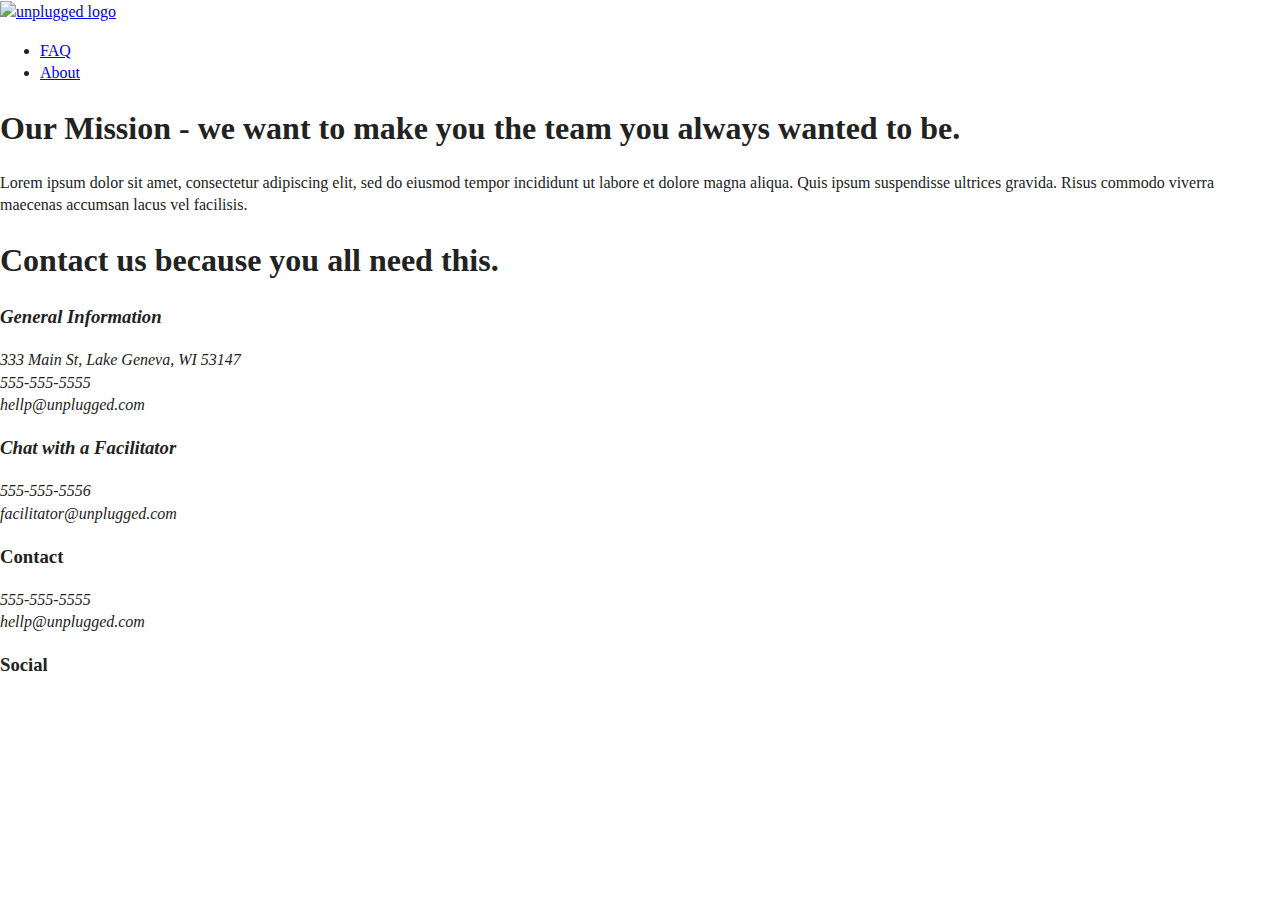
==== about/index.html @ 39612894 "about page html" ====
<!doctype html>
<html class="no-js" lang="">

<head>
  <meta charset="utf-8">
  <title>Unplugged Retreat</title>
  <meta name="description" content="">
  <meta name="viewport" content="width=device-width, initial-scale=1">

  <meta property="og:title" content="">
  <meta property="og:type" content="">
  <meta property="og:url" content="">
  <meta property="og:image" content="">

  <link rel="manifest" href="site.webmanifest">
  <link rel="apple-touch-icon" href="icon.png">
  <!-- Place favicon.ico in the root directory -->

  <link rel="stylesheet" href="../css/normalize.css">
  <link rel="stylesheet" href="../css/main.css">

  <meta name="theme-color" content="#fafafa">
</head>

<body>
  <header>
    <div class="content-wrapper">
      <a href="#"><img src="img/unpluggedlogo.png" alt="unplugged logo"></a>
      <div class="header-divider"></div>
      <nav>
        <ul>
          <li><a href="faq/index.html" target="_blank">FAQ</a></li>
          <li><a href="about/index.html" target="_blank">About</a></li>
        </ul>
      </nav>

      
    </div>
    
  </header>

  <main>
    <section class="mission">
      <div class="content-wrapper">
        <div class="mission-content">
          <h1>Our Mission - we want to make you the team you always wanted to be.</h1>
          <p>Lorem ipsum dolor sit amet, consectetur adipiscing elit, sed do eiusmod tempor incididunt ut labore et dolore magna aliqua. Quis ipsum suspendisse ultrices gravida. Risus commodo viverra maecenas accumsan lacus vel facilisis.</p>
        </div>
      </div>
    </section>
    <section class="map">
      <div class="content-wrapper">
        <figure>
          
        </figure>
      </div>
    </section>
    <section class="contact">
      <div class="content-wrapper">
        <h1>Contact us because you all need this.</h1>
        <address>
          <div>
            <h3>General Information</h3>
            <p>333 Main St, Lake Geneva, WI 53147<br>
            555-555-5555<br>
            hellp@unplugged.com</p>
          </div> 
          <div>
            <h3>Chat with a Facilitator</h3>
            <p>555-555-5556<br>
            facilitator@unplugged.com</p>
          </div>
        </address>
      </div>
    </section>
    
  </main>

  <footer>
    <div class="content-wrapper">
      <div class="footer-content">
        <div class="contact">
          <h3>Contact</h3>
          <address>
            <p>555-555-5555<br>
            hellp@unplugged.com</p>
          </address>
        </div>
        <div class="social">
          <h3>Social</h3>
          <p><a href="https://www.facebook.com/yoursite" target="_blank"></a></p>
          <p><a href="https://www.twitter.com/yoursite" target="_blank"></a></p>
          <p><a href="https://www.instagram.com/yoursite" target="_blank"></a></p>
        </div>
      </div>
    </div>
    <div class="copyright">
    </div>
  </footer>

  <!-- Add your site or application content here -->
  <script src="../js/vendor/modernizr-3.11.2.min.js"></script>
  <script src="../js/plugins.js"></script>
  <script src="../js/main.js"></script>

  <!-- Google Analytics: change UA-XXXXX-Y to be your site's ID. -->
  <script>
    window.ga = function () { ga.q.push(arguments) }; ga.q = []; ga.l = +new Date;
    ga('create', 'UA-XXXXX-Y', 'auto'); ga('set', 'anonymizeIp', true); ga('set', 'transport', 'beacon'); ga('send', 'pageview')
  </script>
  <script src="https://www.google-analytics.com/analytics.js" async></script>
</body>

</html>
---- css/main.css ----
/*! HTML5 Boilerplate v8.0.0 | MIT License | https://html5boilerplate.com/ */

/* main.css 2.1.0 | MIT License | https://github.com/h5bp/main.css#readme */
/*
 * What follows is the result of much research on cross-browser styling.
 * Credit left inline and big thanks to Nicolas Gallagher, Jonathan Neal,
 * Kroc Camen, and the H5BP dev community and team.
 */

/* ==========================================================================
   Base styles: opinionated defaults
   ========================================================================== */

html {
  color: #222;
  font-size: 1em;
  line-height: 1.4;
}

/*
 * Remove text-shadow in selection highlight:
 * https://twitter.com/miketaylr/status/12228805301
 *
 * Vendor-prefixed and regular ::selection selectors cannot be combined:
 * https://stackoverflow.com/a/16982510/7133471
 *
 * Customize the background color to match your design.
 */

::-moz-selection {
  background: #b3d4fc;
  text-shadow: none;
}

::selection {
  background: #b3d4fc;
  text-shadow: none;
}

/*
 * A better looking default horizontal rule
 */

hr {
  display: block;
  height: 1px;
  border: 0;
  border-top: 1px solid #ccc;
  margin: 1em 0;
  padding: 0;
}

/*
 * Remove the gap between audio, canvas, iframes,
 * images, videos and the bottom of their containers:
 * https://github.com/h5bp/html5-boilerplate/issues/440
 */

audio,
canvas,
iframe,
img,
svg,
video {
  vertical-align: middle;
}

/*
 * Remove default fieldset styles.
 */

fieldset {
  border: 0;
  margin: 0;
  padding: 0;
}

/*
 * Allow only vertical resizing of textareas.
 */

textarea {
  resize: vertical;
}

/* ==========================================================================
   Author's custom styles
   ========================================================================== */

/* ==========================================================================
   Helper classes
   ========================================================================== */

/*
 * Hide visually and from screen readers
 */

.hidden,
[hidden] {
  display: none !important;
}

/*
 * Hide only visually, but have it available for screen readers:
 * https://snook.ca/archives/html_and_css/hiding-content-for-accessibility
 *
 * 1. For long content, line feeds are not interpreted as spaces and small width
 *    causes content to wrap 1 word per line:
 *    https://medium.com/@jessebeach/beware-smushed-off-screen-accessible-text-5952a4c2cbfe
 */

.sr-only {
  border: 0;
  clip: rect(0, 0, 0, 0);
  height: 1px;
  margin: -1px;
  overflow: hidden;
  padding: 0;
  position: absolute;
  white-space: nowrap;
  width: 1px;
  /* 1 */
}

/*
 * Extends the .sr-only class to allow the element
 * to be focusable when navigated to via the keyboard:
 * https://www.drupal.org/node/897638
 */

.sr-only.focusable:active,
.sr-only.focusable:focus {
  clip: auto;
  height: auto;
  margin: 0;
  overflow: visible;
  position: static;
  white-space: inherit;
  width: auto;
}

/*
 * Hide visually and from screen readers, but maintain layout
 */

.invisible {
  visibility: hidden;
}

/*
 * Clearfix: contain floats
 *
 * For modern browsers
 * 1. The space content is one way to avoid an Opera bug when the
 *    `contenteditable` attribute is included anywhere else in the document.
 *    Otherwise it causes space to appear at the top and bottom of elements
 *    that receive the `clearfix` class.
 * 2. The use of `table` rather than `block` is only necessary if using
 *    `:before` to contain the top-margins of child elements.
 */

.clearfix::before,
.clearfix::after {
  content: " ";
  display: table;
}

.clearfix::after {
  clear: both;
}

/* ==========================================================================
   EXAMPLE Media Queries for Responsive Design.
   These examples override the primary ('mobile first') styles.
   Modify as content requires.
   ========================================================================== */

@media only screen and (min-width: 35em) {
  /* Style adjustments for viewports that meet the condition */
}

@media print,
  (-webkit-min-device-pixel-ratio: 1.25),
  (min-resolution: 1.25dppx),
  (min-resolution: 120dpi) {
  /* Style adjustments for high resolution devices */
}

/* ==========================================================================
   Print styles.
   Inlined to avoid the additional HTTP request:
   https://www.phpied.com/delay-loading-your-print-css/
   ========================================================================== */

@media print {
  *,
  *::before,
  *::after {
    background: #fff !important;
    color: #000 !important;
    /* Black prints faster */
    box-shadow: none !important;
    text-shadow: none !important;
  }

  a,
  a:visited {
    text-decoration: underline;
  }

  a[href]::after {
    content: " (" attr(href) ")";
  }

  abbr[title]::after {
    content: " (" attr(title) ")";
  }

  /*
   * Don't show links that are fragment identifiers,
   * or use the `javascript:` pseudo protocol
   */
  a[href^="#"]::after,
  a[href^="javascript:"]::after {
    content: "";
  }

  pre {
    white-space: pre-wrap !important;
  }

  pre,
  blockquote {
    border: 1px solid #999;
    page-break-inside: avoid;
  }

  /*
   * Printing Tables:
   * https://web.archive.org/web/20180815150934/http://css-discuss.incutio.com/wiki/Printing_Tables
   */
  thead {
    display: table-header-group;
  }

  tr,
  img {
    page-break-inside: avoid;
  }

  p,
  h2,
  h3 {
    orphans: 3;
    widows: 3;
  }

  h2,
  h3 {
    page-break-after: avoid;
  }
}
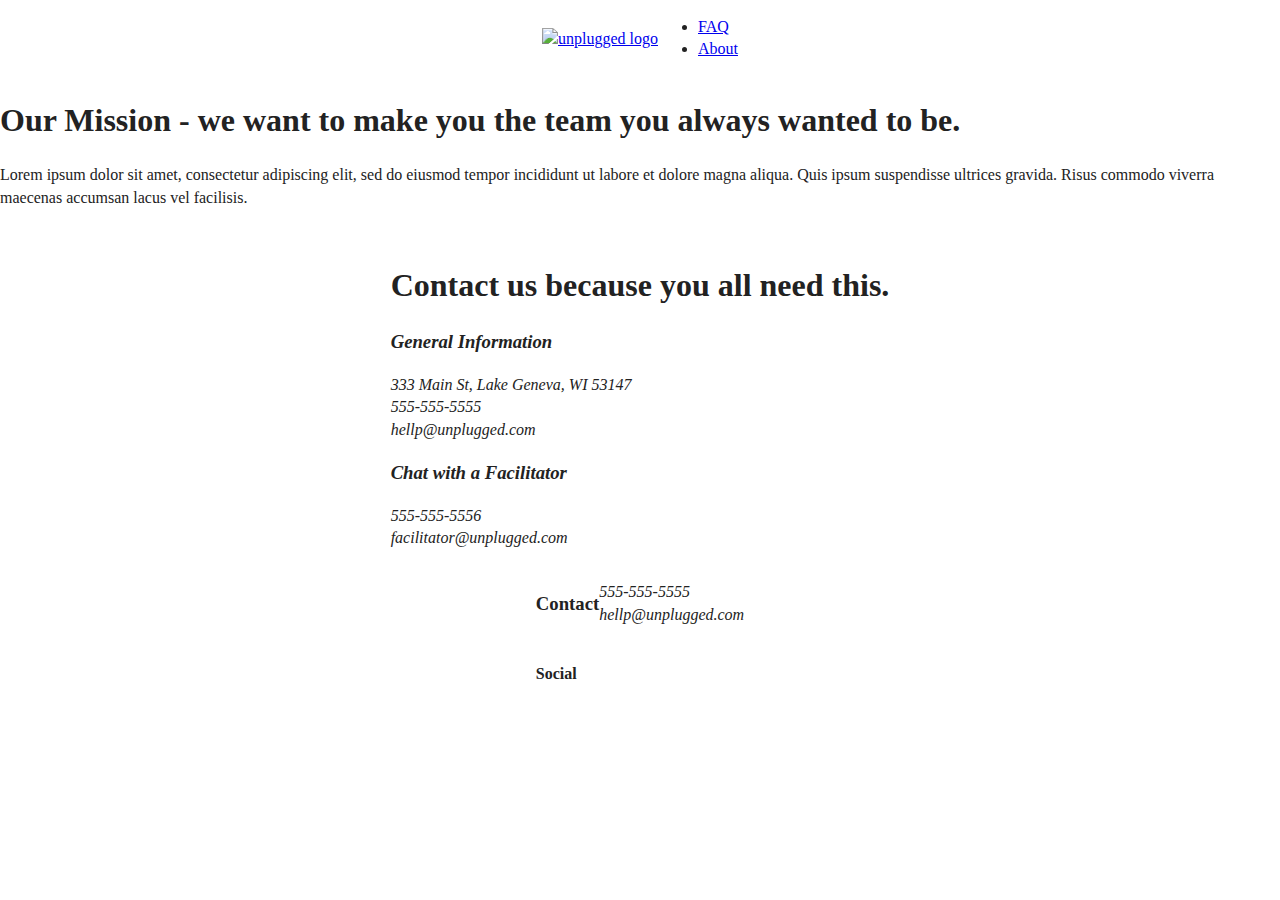
==== commit 7664f8d3: "added css flexbox styles" ====
--- a/about/index.html
+++ b/about/index.html
@@ -87,10 +87,12 @@
           </address>
         </div>
         <div class="social">
-          <h3>Social</h3>
-          <p><a href="https://www.facebook.com/yoursite" target="_blank"></a></p>
-          <p><a href="https://www.twitter.com/yoursite" target="_blank"></a></p>
-          <p><a href="https://www.instagram.com/yoursite" target="_blank"></a></p>
+          <h4>Social</h4>
+          <div class="social-icons">
+              <p><a href="https://www.facebook.com/yoursite" target="_blank"></a></p>
+              <p><a href="https://www.twitter.com/yoursite" target="_blank"></a></p>
+              <p><a href="https://www.instagram.com/yoursite" target="_blank"></a></p>
+            </div>
         </div>
       </div>
     </div>
--- a/css/main.css
+++ b/css/main.css
@@ -86,6 +86,112 @@
 /* ==========================================================================
    Author's custom styles
    ========================================================================== */
+
+header, footer {
+  display: flex;
+  justify-content: center;
+  align-items: center;
+  flex-flow: row wrap;
+}
+
+header .content-wrapper {
+  display: flex;
+  justify-content: center;
+  align-items: center;
+  flex-flow: row wrap;
+}
+
+header .nav {
+  display: flex;
+  justify-content: space-around;
+  align-items: center;
+}
+
+header .nav ul {
+  display: flex;
+  justify-content: space-around;
+  align-items: center;
+}
+
+footer .social-icons {
+  display: flex;
+  justify-content: space-around;
+  align-items: center;
+}
+
+footer .social-icons p {
+  display: flex;
+  justify-content: center;
+  align-items: center;
+} 
+
+
+/* --------------- Mobile styles - Homepage --------------- */
+
+.hero-area {
+  display: flex;
+  justify-content: center;
+  align-items: center;
+}
+
+aside {
+  display: flex;
+  justify-content: center;
+  align-items: center;
+  flex-flow: row wrap;
+}
+
+.features {
+  display: flex;
+  justify-content: center;
+  align-items:  center;
+  flex-flow: row wrap;
+}
+
+.features .features-items {
+  display: flex;
+  justify-content: center;
+  align-items: center;
+  flex-flow: row wrap;
+}
+
+.reviews {
+  display: flex;
+  justify-content: center;
+  align-items: center;
+  flex-flow: row wrap;
+}
+
+/* --------------- Mobile styles - About page --------------- */
+
+
+.mission {
+  display: flex;
+  justify-content: center;
+  align-items: center;
+}
+
+.contact {
+  display: flex;
+  justify-content: center;
+  align-items: center;
+}
+
+/* --------------- Mobile styles - FAQ page --------------- */
+.faq {
+  display: flex;
+  justify-content: center;
+  align-items: center;
+}
+
+.faq .content-wrapper {
+  display: flex;
+  justify-content: center;
+  align-items: center;
+  flex-flow: row wrap;
+}
+
+
 
 /* ==========================================================================
    Helper classes
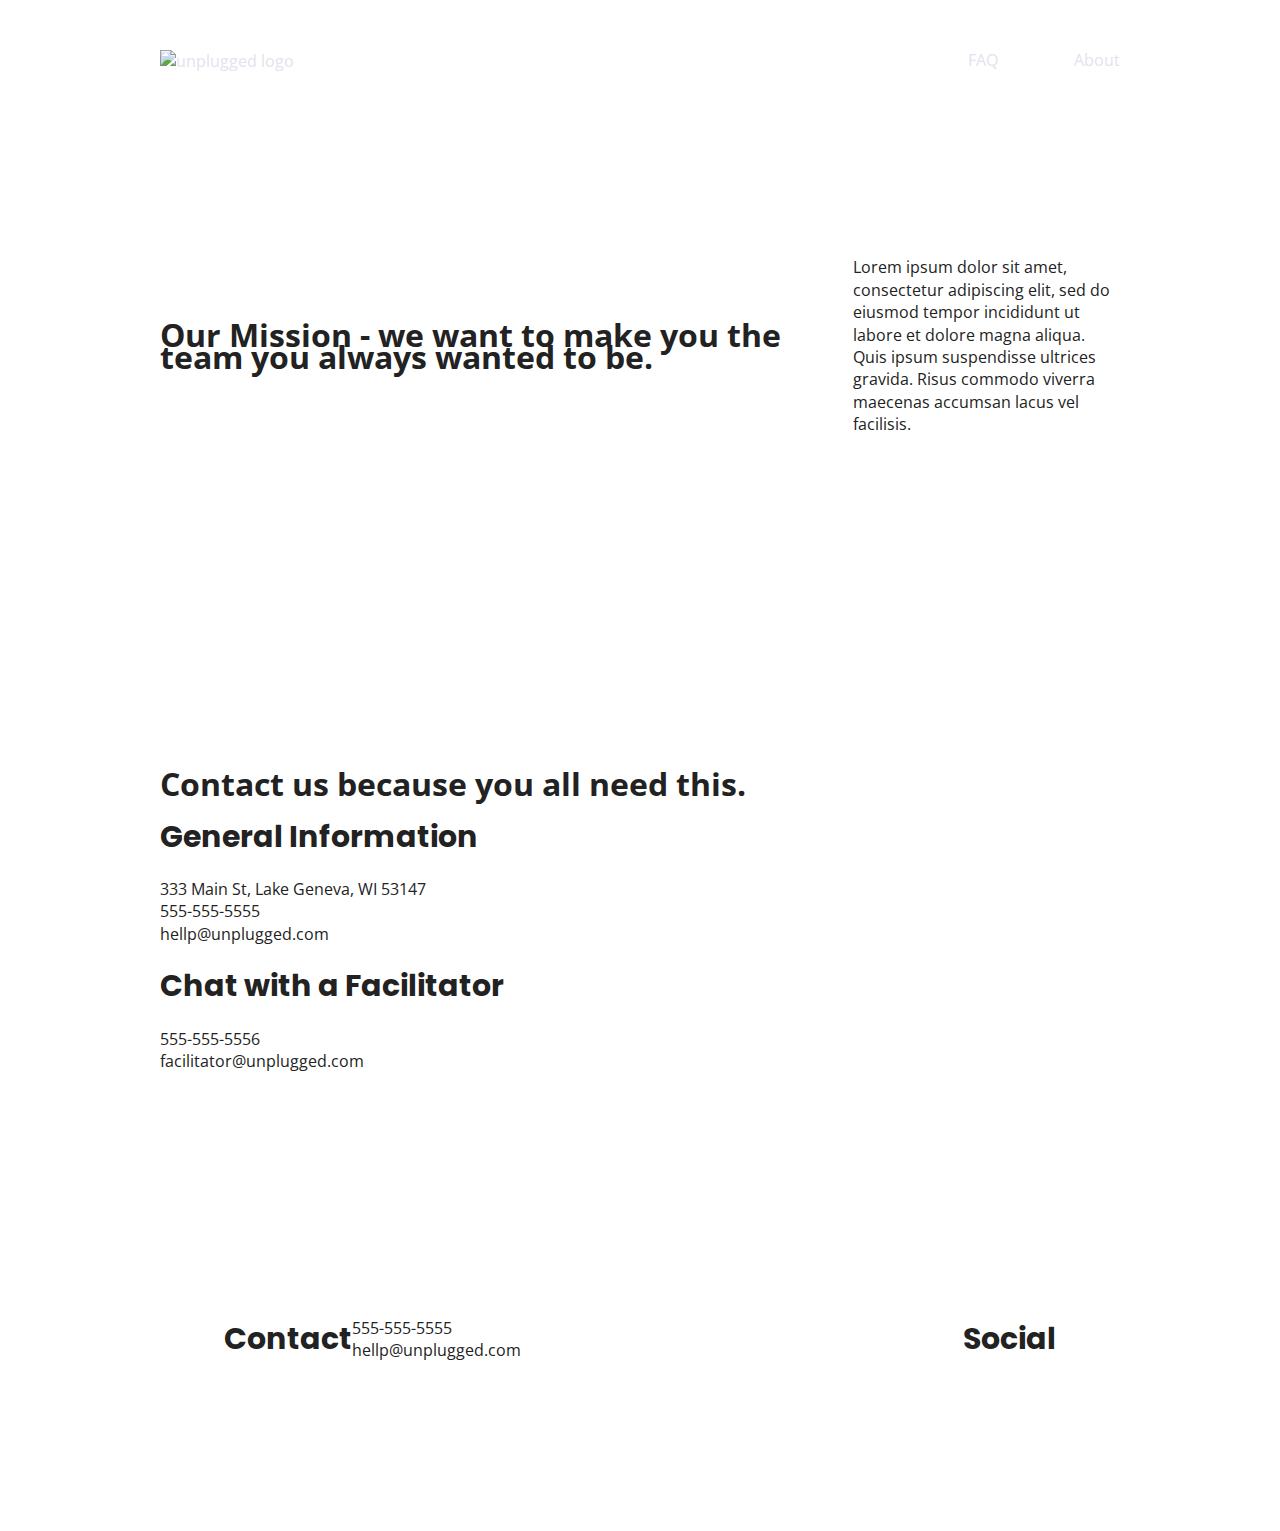
==== commit e54e835e: "added css text styles" ====
--- a/about/index.html
+++ b/about/index.html
@@ -20,6 +20,9 @@
   <link rel="stylesheet" href="../css/main.css">
 
   <meta name="theme-color" content="#fafafa">
+
+  <!-- Google Fonts -->
+  <link href="https://fonts.googleapis.com/css?family=Open+Sans:400,700|Poppins:500,700" rel="stylesheet">
 </head>
 
 <body>
--- a/css/main.css
+++ b/css/main.css
@@ -87,6 +87,66 @@
    Author's custom styles
    ========================================================================== */
 
+/* General Styles */
+ 
+html {
+  font-size: 16px;
+  line-height: 1.4em;
+}
+ 
+body {
+  font-family: 'Open Sans', sans-serif;
+  font-size: 1em;
+}
+ 
+ul, 
+ol {
+ list-style-type: none;
+}
+ 
+a {
+  color: #e2e3ed;
+  text-decoration: none;
+}
+ 
+h2 {
+  font-family: 'Poppins', sans-serif;
+  font-size: 2em;
+}
+ 
+h3, 
+h4 {
+  font-family: 'Poppins', sans-serif;
+  font-size: 1.875em;
+}
+ 
+p {
+  
+}
+ 
+img {
+ 
+}
+ 
+figure {
+ 
+}
+ 
+address {
+ font-style: normal;
+}
+ 
+.content-wrapper {
+ 
+}
+
+/* CSS Layout Styles */
+
+.content-wrapper {
+  width: 90%;
+  margin: 50px 0;
+}
+
 header, footer {
   display: flex;
   justify-content: center;
@@ -94,23 +154,49 @@
   flex-flow: row wrap;
 }
 
+header {
+  padding: 15px, 0;
+}
+
+header img {
+  width: 60%;
+}
+
 header .content-wrapper {
   display: flex;
   justify-content: center;
   align-items: center;
   flex-flow: row wrap;
-}
-
-header .nav {
+  margin: 0;
+}
+
+.header-divider {
+  width: 100%;
+  height: 1px;
+  margin: 10px 0 20px 0;
+}
+
+header nav {
   display: flex;
   justify-content: space-around;
   align-items: center;
-}
-
-header .nav ul {
+  flex-flow: row wrap;
+  width: 60%;
+}
+
+header nav ul {
   display: flex;
   justify-content: space-around;
-  align-items: center;
+  width: 100%;
+}
+
+footer {
+  flex-direction: column;
+}
+
+footer .content-wrapper {
+  width: 55%;
+  margin: 50px 0;
 }
 
 footer .social-icons {
@@ -125,13 +211,21 @@
   align-items: center;
 } 
 
+footer p {
+  margin: 0;
+}
+
+footer .copyright {
+  margin: 20px 0;
+}
+
 
 /* --------------- Mobile styles - Homepage --------------- */
 
 .hero-area {
   display: flex;
   justify-content: center;
-  align-items: center;
+  flex-flow: row wrap;
 }
 
 aside {
@@ -141,11 +235,15 @@
   flex-flow: row wrap;
 }
 
+
 .features {
   display: flex;
   justify-content: center;
-  align-items:  center;
-  flex-flow: row wrap;
+  flex-flow: row wrap;
+}
+
+.features h2 {
+margin-bottom: 60px;
 }
 
 .features .features-items {
@@ -155,11 +253,24 @@
   flex-flow: row wrap;
 }
 
+.features article {
+  width: 63%;
+  margin: 30px 0;
+}
+
+.features p {
+  margin: 0;
+}
+
 .reviews {
   display: flex;
   justify-content: center;
-  align-items: center;
-  flex-flow: row wrap;
+  flex-flow: row wrap;
+}
+
+.reviews h3 {
+  width: 55%;
+  margin: 20px 0;
 }
 
 /* --------------- Mobile styles - About page --------------- */
@@ -169,12 +280,25 @@
   display: flex;
   justify-content: center;
   align-items: center;
+  flex-flow: row wrap;
 }
 
 .contact {
   display: flex;
   justify-content: center;
   align-items: center;
+  flex-flow: row wrap;
+}
+
+.contact-content p {
+  margin: 0;
+}
+
+.social {
+  display: flex;
+  justify-content: center;
+  align-items: center;
+  flex-flow: row wrap;
 }
 
 /* --------------- Mobile styles - FAQ page --------------- */
@@ -191,7 +315,13 @@
   flex-flow: row wrap;
 }
 
-
+.faq h2 {
+  margin-bottom: 40px;
+}
+
+.faq-content {
+  margin-bottom: 50px; 
+}
 
 /* ==========================================================================
    Helper classes
@@ -281,15 +411,178 @@
    Modify as content requires.
    ========================================================================== */
 
-@media only screen and (min-width: 35em) {
-  /* Style adjustments for viewports that meet the condition */
-}
-
-@media print,
-  (-webkit-min-device-pixel-ratio: 1.25),
-  (min-resolution: 1.25dppx),
-  (min-resolution: 120dpi) {
-  /* Style adjustments for high resolution devices */
+@media only screen and (min-width: 768px) {
+
+/* General styles */
+.content-wrapper {
+  max-width: 640px;
+  margin: 100px 0;
+}
+
+/* Header */
+header {
+  justify-content: space-around;
+  padding: 33px 0;
+}
+
+header .content-wrapper {
+  justify-content: space-between;
+  width: 100%;
+}
+
+header nav {
+  width: 20%;
+}
+
+header nav ul {
+  justify-content: space-between;
+}
+
+.header-divider {
+  display: none;
+}
+
+/* Hero Area */
+
+/* Aside */
+aside .content-wrapper {
+  margin: 50px 0;
+  display: flex;
+  justify-content: space-between;
+  flex-flow: row wrap;
+}
+
+aside .content-wrapper .form-description,
+aside .content-wrapper .form {
+  width: 40%;
+  margin: 0;
+}
+
+/* Features */
+.features article {
+  display: flex;
+  justify-content: center;
+  align-items: center;
+  flex-flow: column wrap;
+  flex-basis: 50%;
+}
+
+/* Reviews */
+.reviews article {
+  display: flex;
+  justify-content: space-between;
+}
+
+.reviews article div {
+  width: 49%;
+}
+
+/* Footer */
+footer .content-wrapper {
+  width: 65%;
+  margin: 100px 0;
+}
+
+.footer-content {
+  display: flex;
+  justify-content: space-between;
+  align-items: center;
+}
+
+footer .contact {
+  margin-bottom: 0;
+}
+
+footer .copyright {
+  width: 100%;
+}
+
+/* About Page */
+
+.mission-content {
+  display: flex;
+  justify-content: space-between;
+  align-items: center;
+  padding-top: 20px;
+}
+
+.mission-content p {
+  width: 45%;
+}
+
+.contact-section .content-wrapper h2 {
+  width: 80%;
+}
+
+.contact-content {
+  display: flex;
+  justify-content: space-between;
+  align-items: flex-start;
+}
+
+/* FAQ Page */
+.faq .content-wrapper {
+  justify-content: space-between;
+}
+
+.faq-content {
+  flex-basis: 45%;
+}
+
+.faq h2 {
+  width: 100%;
+}
+
+}
+
+@media only screen and (min-width: 1200px) {
+.content-wrapper {
+  max-width: 960px;
+}
+
+/* Hero */
+.hero-area h1 {
+  width: 60%;
+}
+
+/* Aside */
+aside .content-wrapper {
+  justify-content: space-around;
+}
+
+aside .content-wrapper .form-description,
+aside .content-wrapper .form {
+  width: 30%;
+}
+
+
+/* Features */
+.features h2 {
+  width: 90%;
+}
+
+.features article {
+  flex-basis: 33%;
+}
+
+/* Reviews */
+.reviews article div {
+    width: 42%;
+  }
+
+/* ---------- About Page Desktop ----------- */
+
+.mission h2,
+.contact-section .content-wrapper h2 {
+  width: 95%
+}
+
+/* ---------- FAQ Page Desktop ---------- */
+
+.faq h2 {
+  width: 100%;
+}
+
 }
 
 /* ==========================================================================
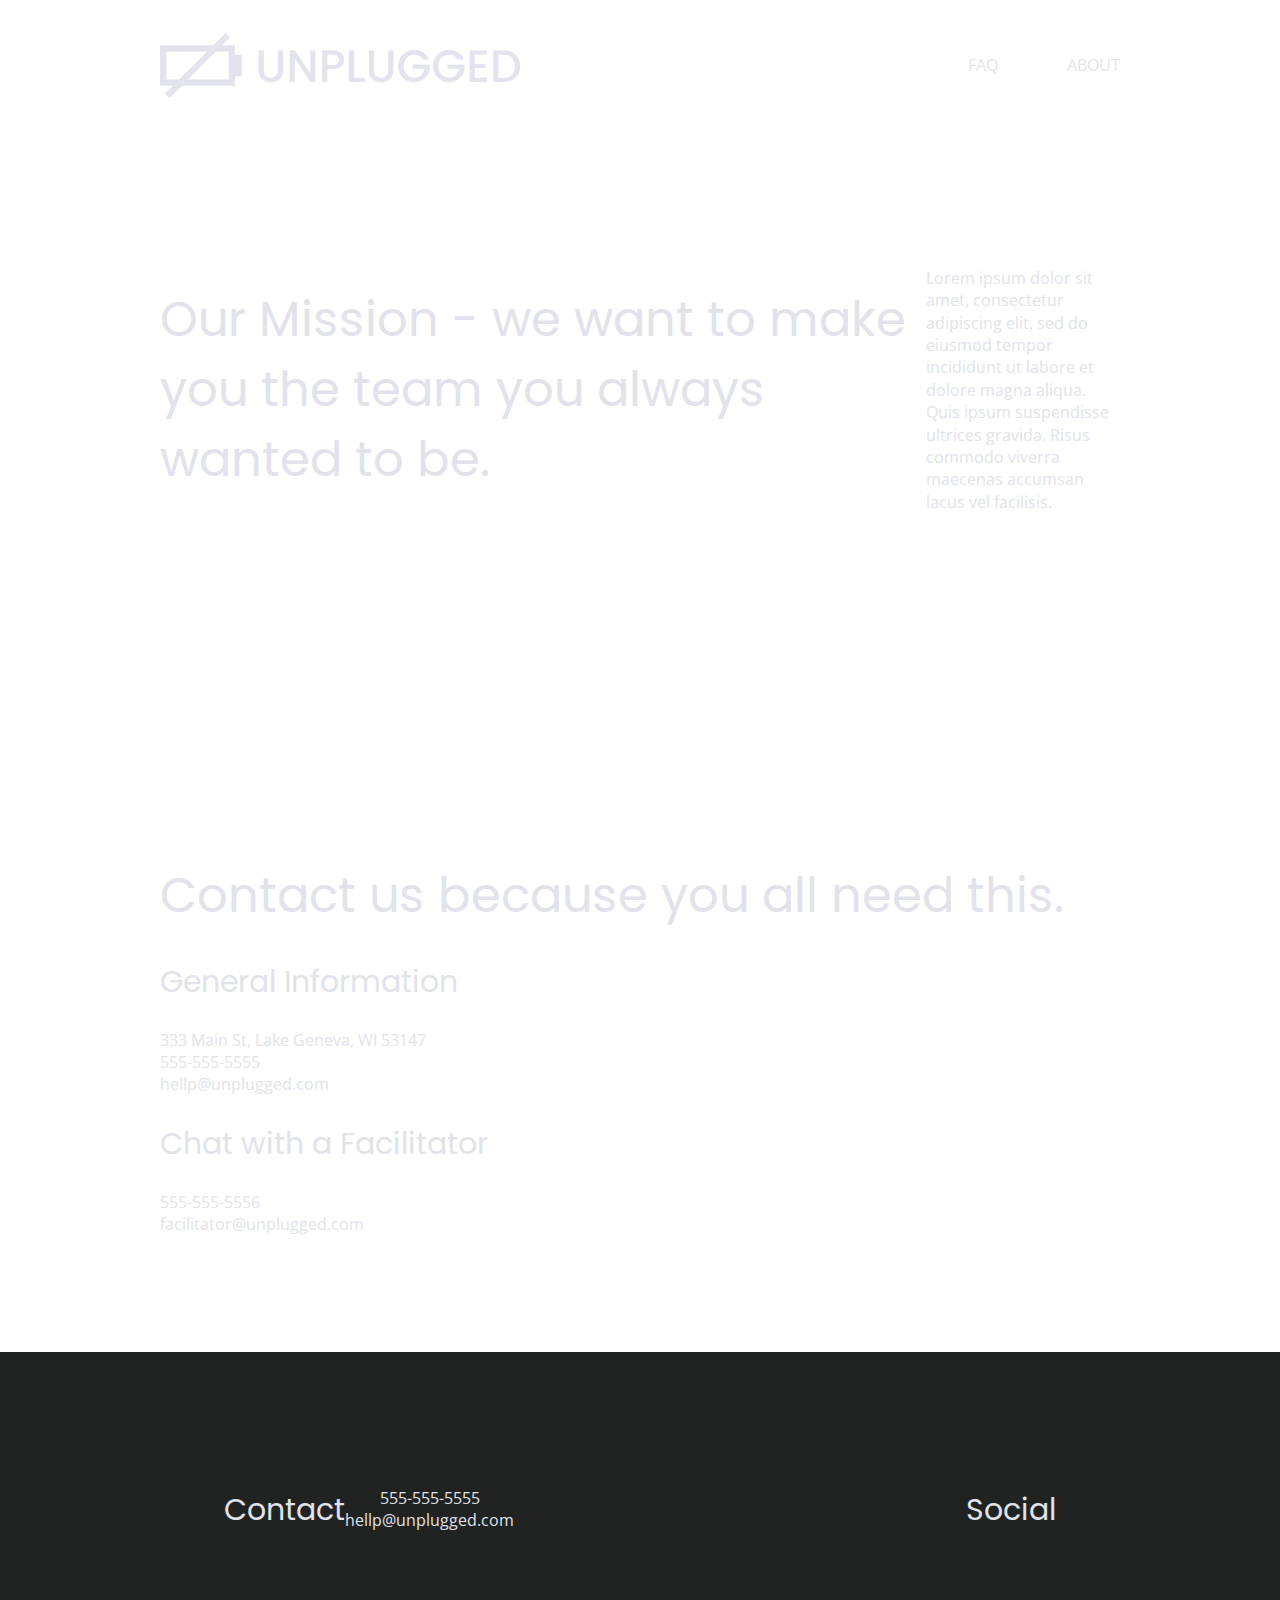
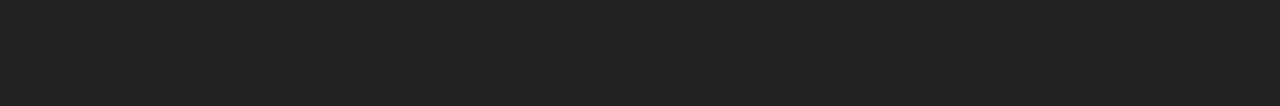
==== commit c2c80d31: "added more fonts and colors" ====
--- a/about/index.html
+++ b/about/index.html
@@ -28,12 +28,12 @@
 <body>
   <header>
     <div class="content-wrapper">
-      <a href="#"><img src="img/unpluggedlogo.png" alt="unplugged logo"></a>
+      <a href="#"><img src="../img/unpluggedlogo.png" alt="unplugged logo"></a>
       <div class="header-divider"></div>
       <nav>
         <ul>
-          <li><a href="faq/index.html" target="_blank">FAQ</a></li>
-          <li><a href="about/index.html" target="_blank">About</a></li>
+          <li><a href="../faq/index.html" target="_blank">FAQ</a></li>
+          <li><a href="index.html" target="_blank">About</a></li>
         </ul>
       </nav>
 
--- a/css/main.css
+++ b/css/main.css
@@ -87,7 +87,7 @@
    Author's custom styles
    ========================================================================== */
 
-/* General Styles */
+/* ----------------- General Styles --------------------- */
  
 html {
   font-size: 16px;
@@ -97,31 +97,44 @@
 body {
   font-family: 'Open Sans', sans-serif;
   font-size: 1em;
+  color: #e1e2ea;
 }
  
 ul, 
 ol {
  list-style-type: none;
+ text-transform: uppercase;
 }
  
 a {
   color: #e2e3ed;
   text-decoration: none;
 }
- 
+
+h1 {
+  font-family: 'Poppins', sans-serif;
+  font-size: 3.75em;
+  line-height: 70px;
+  font-weight: normal;
+}
+
 h2 {
   font-family: 'Poppins', sans-serif;
   font-size: 2em;
+  font-weight: normal;
+  line-height: 44px;
 }
  
 h3, 
 h4 {
   font-family: 'Poppins', sans-serif;
   font-size: 1.875em;
+  font-weight: normal;
+  line-height: 35px;
 }
  
 p {
-  
+  font-family: 'Open Sans', sans-serif;
 }
  
 img {
@@ -140,7 +153,71 @@
  
 }
 
-/* CSS Layout Styles */
+aside .form {
+  margin-top: 30px;
+}
+
+aside {
+  background: #527158;
+}
+ 
+input[type=text] {
+  box-sizing: border-box;
+  width: 100%;
+  color: #2a423a;
+  font-style: italic;
+  padding: 1em;
+}
+ 
+input[type=button] {
+  width: 100%;
+  padding: 20px 0;
+  margin-top: 20px;
+  background-color: #2a423a;
+  font-family: 'Poppins', Helvetica, Arial, sans-serif;
+  font-weight: 500;
+  font-size: 1.125em;
+  color: #e2e3ed;
+  border: none;
+  text-align: center;
+  text-transform: uppercase;
+}
+
+.reviews {
+  background: #2a423a;
+}
+
+footer {
+  background: #202322;
+}
+
+/* ----------------- General Styles About Page ------------------ */
+
+.mission h1 {
+  font-size: 3em;
+}
+
+.contact h1 {
+  font-size: 3em;
+}
+
+/* ----------------- General Styles FAQ Page ------------------ */
+
+.faq h1 {
+  font-size: 3em;
+}
+
+.faq h4 {
+  font-size: 1.125em;
+}
+
+.faq p {
+  font-size: 1.125em;
+}
+
+
+
+/* -------------- CSS Layout Styles --------------- */
 
 .content-wrapper {
   width: 90%;
@@ -213,11 +290,14 @@
 
 footer p {
   margin: 0;
+  text-align: center;
 }
 
 footer .copyright {
   margin: 20px 0;
 }
+
+
 
 
 /* --------------- Mobile styles - Homepage --------------- */
@@ -542,7 +622,7 @@
 
 /* Hero */
 .hero-area h1 {
-  width: 60%;
+  width: 70%;
 }
 
 /* Aside */
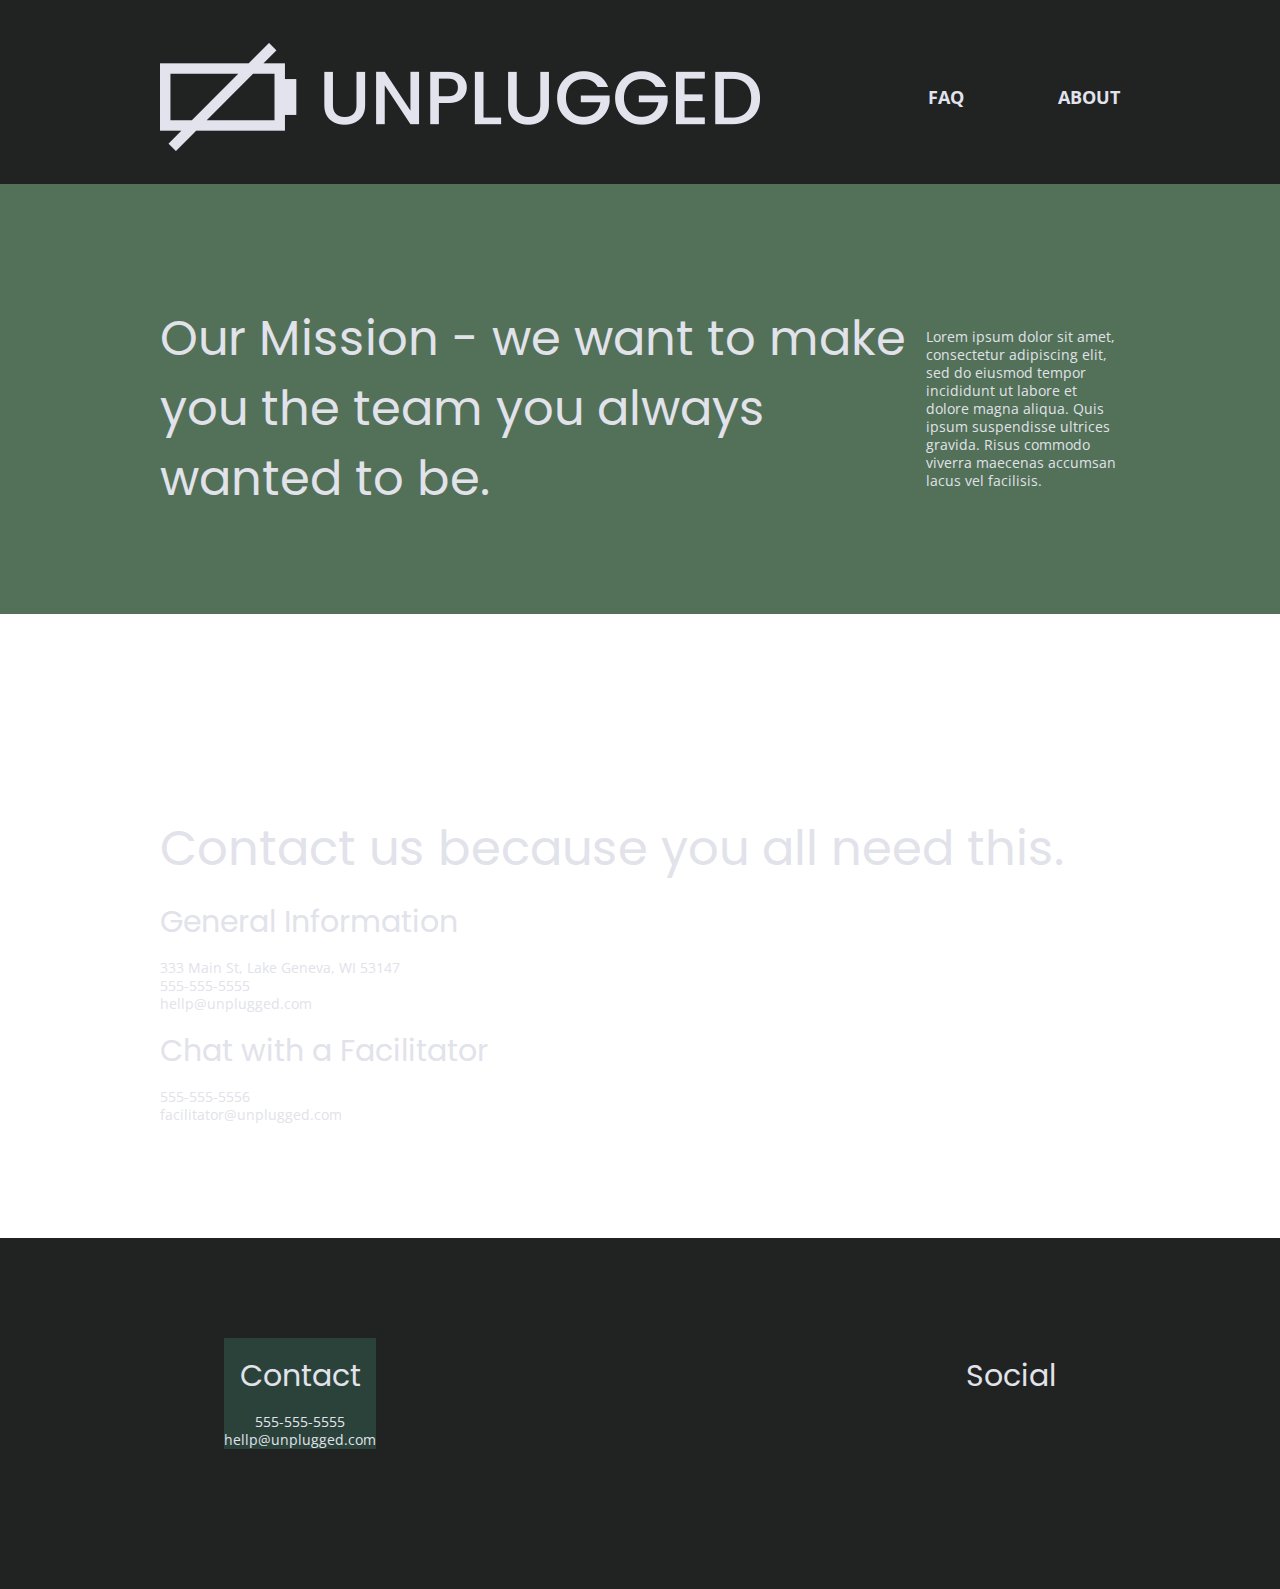
==== commit fac49cef: "added homepage responsive images" ====
--- a/about/index.html
+++ b/about/index.html
@@ -82,7 +82,7 @@
   <footer>
     <div class="content-wrapper">
       <div class="footer-content">
-        <div class="contact">
+        <div class="contact-section">
           <h3>Contact</h3>
           <address>
             <p>555-555-5555<br>
--- a/css/main.css
+++ b/css/main.css
@@ -87,35 +87,40 @@
    Author's custom styles
    ========================================================================== */
 
-/* ----------------- General Styles --------------------- */
+/* ----------------- Global Styles --------------------- */
  
 html {
   font-size: 16px;
   line-height: 1.4em;
 }
- 
+
 body {
   font-family: 'Open Sans', sans-serif;
   font-size: 1em;
   color: #e1e2ea;
-}
- 
+  text-align: left;
+}
+
+
 ul, 
 ol {
  list-style-type: none;
  text-transform: uppercase;
+ padding: 0;
 }
  
 a {
   color: #e2e3ed;
   text-decoration: none;
 }
+
 
 h1 {
   font-family: 'Poppins', sans-serif;
   font-size: 3.75em;
   line-height: 70px;
   font-weight: normal;
+  margin: 0;
 }
 
 h2 {
@@ -123,6 +128,7 @@
   font-size: 2em;
   font-weight: normal;
   line-height: 44px;
+  margin: 0;
 }
  
 h3, 
@@ -131,18 +137,21 @@
   font-size: 1.875em;
   font-weight: normal;
   line-height: 35px;
+  margin: 20px 0;
 }
  
 p {
   font-family: 'Open Sans', sans-serif;
+  font-size: 0.875em;
+  line-height: 1.285;
 }
  
 img {
- 
+ width: 100%;
 }
  
 figure {
- 
+ margin: 0;
 }
  
 address {
@@ -150,15 +159,172 @@
 }
  
 .content-wrapper {
- 
+  width: 90%;
+  margin: 50px 0;
+}
+
+/* ----------------- General Styles About Page ------------------ */
+
+.mission {
+  background: #527158;
+}
+
+.mission h1 {
+  font-size: 3em;
+}
+
+.contact-section {
+  background: #2a423a;
+}
+
+.contact h1 {
+  font-size: 3em;
+}
+
+/* ----------------- General Styles FAQ Page ------------------ */
+
+.faq h1 {
+  font-size: 3em;
+}
+
+.faq h4 {
+  font-size: 1.125em;
+}
+
+.faq p {
+  font-size: 1.125em;
+}
+
+.faq {
+  background: #527158;
+}
+
+
+/* -------------- Base Header and Footer Styles --------------- */
+
+
+
+header, footer {
+  background-color: #202322;
+  display: flex;
+  justify-content: center;
+  align-items: center;
+  flex-flow: row wrap;
+}
+
+header {
+  padding: 15px, 0;
+}
+
+header figure {
+  width: 60%;
+  display: flex;
+  justify-content: center;
+  align-items: center;
+  flex-flow: row wrap;
+}
+
+header .content-wrapper {
+  display: flex;
+  justify-content: center;
+  align-items: center;
+  flex-flow: row wrap;
+  margin: 10px 0 0 0;
+}
+
+.header-divider {
+  background: #3a3a3a;
+  width: 100%;
+  height: 1px;
+  margin: 10px 0 0px 0;
+}
+
+header nav {
+  display: flex;
+  justify-content: space-around;
+  align-items: center;
+  flex-flow: row wrap;
+  font-size: 1.125em;
+  font-weight: 700;
+  text-transform: uppercase;
+  width: 60%;
+}
+
+header nav ul {
+  display: flex;
+  justify-content: space-around;
+  width: 100%;
+}
+
+footer {
+  flex-direction: column;
+  text-align: center;
+}
+
+footer .content-wrapper {
+  width: 55%;
+  margin: 50px 0;
+}
+
+footer .contact {
+  margin-bottom: 50px;
+}
+
+footer .social-icons {
+  display: flex;
+  justify-content: space-around;
+  align-items: center;
+}
+
+footer .social-icons p {
+  display: flex;
+  justify-content: center;
+  align-items: center;
+} 
+
+footer p {
+  margin: 0;
+  text-align: center;
+}
+
+footer .copyright {
+  margin: 20px 0;
+}
+
+
+
+
+/* --------------- Mobile styles - Homepage --------------- */
+
+.hero-area {
+  background: url('../img/hero-image.jpg');
+  background-size: cover;
+  background-repeat: no-repeat;
+  background-position: center;
+  background-color: #333;
+  display: flex;
+  justify-content: center;
+  flex-flow: row wrap;
+  min-height: 500px;
+}
+
+.hero-area h1 {
+  font-size: 2.25em;
+  font-family: 'Poppins', Helvetica, Arial, sans-serif; 
+  font-weight: 500;
+  line-height: 1.2;
+}
+
+aside {
+  background-color: #527158;
+  display: flex;
+  justify-content: center;
+  align-items: center;
+  flex-flow: row wrap;
 }
 
 aside .form {
   margin-top: 30px;
-}
-
-aside {
-  background: #527158;
 }
  
 input[type=text] {
@@ -167,6 +333,7 @@
   color: #2a423a;
   font-style: italic;
   padding: 1em;
+  margin-top: 15px;
 }
  
 input[type=button] {
@@ -183,147 +350,16 @@
   text-transform: uppercase;
 }
 
-.reviews {
-  background: #2a423a;
-}
-
-footer {
-  background: #202322;
-}
-
-/* ----------------- General Styles About Page ------------------ */
-
-.mission h1 {
-  font-size: 3em;
-}
-
-.contact h1 {
-  font-size: 3em;
-}
-
-/* ----------------- General Styles FAQ Page ------------------ */
-
-.faq h1 {
-  font-size: 3em;
-}
-
-.faq h4 {
-  font-size: 1.125em;
-}
-
-.faq p {
-  font-size: 1.125em;
-}
-
-
-
-/* -------------- CSS Layout Styles --------------- */
-
-.content-wrapper {
-  width: 90%;
-  margin: 50px 0;
-}
-
-header, footer {
-  display: flex;
-  justify-content: center;
-  align-items: center;
-  flex-flow: row wrap;
-}
-
-header {
-  padding: 15px, 0;
-}
-
-header img {
-  width: 60%;
-}
-
-header .content-wrapper {
-  display: flex;
-  justify-content: center;
-  align-items: center;
-  flex-flow: row wrap;
-  margin: 0;
-}
-
-.header-divider {
-  width: 100%;
-  height: 1px;
-  margin: 10px 0 20px 0;
-}
-
-header nav {
-  display: flex;
-  justify-content: space-around;
-  align-items: center;
-  flex-flow: row wrap;
-  width: 60%;
-}
-
-header nav ul {
-  display: flex;
-  justify-content: space-around;
-  width: 100%;
-}
-
-footer {
-  flex-direction: column;
-}
-
-footer .content-wrapper {
-  width: 55%;
-  margin: 50px 0;
-}
-
-footer .social-icons {
-  display: flex;
-  justify-content: space-around;
-  align-items: center;
-}
-
-footer .social-icons p {
-  display: flex;
-  justify-content: center;
-  align-items: center;
-} 
-
-footer p {
-  margin: 0;
-  text-align: center;
-}
-
-footer .copyright {
-  margin: 20px 0;
-}
-
-
-
-
-/* --------------- Mobile styles - Homepage --------------- */
-
-.hero-area {
-  display: flex;
-  justify-content: center;
-  flex-flow: row wrap;
-}
-
-aside {
-  display: flex;
-  justify-content: center;
-  align-items: center;
-  flex-flow: row wrap;
-}
-
 
 .features {
+  background: url('../img/unplugged-retreat-features.jpg');
   display: flex;
   justify-content: center;
   flex-flow: row wrap;
 }
 
 .features h2 {
-margin-bottom: 60px;
+  margin-bottom: 60px;
 }
 
 .features .features-items {
@@ -340,17 +376,26 @@
 
 .features p {
   margin: 0;
-}
+  text-align: center;
+}
+
 
 .reviews {
-  display: flex;
-  justify-content: center;
-  flex-flow: row wrap;
+  background: #2a423a;
+  display: flex;
+  justify-content: center;
+  flex-flow: row wrap;
+}
+
+.reviews h2 {
+  margin-bottom: 30px;
+  line-height: 1;
 }
 
 .reviews h3 {
-  width: 55%;
   margin: 20px 0;
+  font-size: 1.125em;
+  line-height: 1em;
 }
 
 /* --------------- Mobile styles - About page --------------- */
@@ -494,9 +539,15 @@
 @media only screen and (min-width: 768px) {
 
 /* General styles */
+
 .content-wrapper {
   max-width: 640px;
   margin: 100px 0;
+}
+
+h2 {
+  font-size: 2.25em;
+  line-height: 1.333;
 }
 
 /* Header */
@@ -510,6 +561,14 @@
   width: 100%;
 }
 
+header figure {
+  width: 34%;
+  display: flex;
+  justify-content: center;
+  align-items: center;
+  flex-flow: row wrap;
+}
+
 header nav {
   width: 20%;
 }
@@ -523,6 +582,21 @@
 }
 
 /* Hero Area */
+
+.hero-area {
+  display: flex;
+  justify-content: center;
+  flex-flow: row wrap;
+  min-height: 600px;
+}
+
+.hero-area h1 {
+  width: 85%;
+  font-size: 3em;
+  font-family: 'Poppins', Helvetica, Arial, sans-serif; 
+  font-weight: 500;
+  margin-left: 0;
+}
 
 /* Aside */
 aside .content-wrapper {
@@ -547,6 +621,10 @@
   flex-basis: 50%;
 }
 
+.features .features-item-description {
+  width: 62%;
+}
+
 /* Reviews */
 .reviews article {
   display: flex;
@@ -555,6 +633,14 @@
 
 .reviews article div {
   width: 49%;
+}
+
+.reviews h2 {
+  width: 85%;
+}
+
+.reviews h3 {
+  margin: 0;
 }
 
 /* Footer */
@@ -566,11 +652,13 @@
 .footer-content {
   display: flex;
   justify-content: space-between;
-  align-items: center;
+  align-items: flex-start;
+  flex-direction: row;
 }
 
 footer .contact {
   margin-bottom: 0;
+  flex-flow: column;
 }
 
 footer .copyright {
@@ -647,8 +735,16 @@
 
 /* Reviews */
 .reviews article div {
-    width: 42%;
-  }
+    width: 45%;
+}
+
+.reviews h3 {
+  font-size: 1.875em;
+}
+
+.reviews p {
+  font-size: 1.125em;
+}
 
 /* ---------- About Page Desktop ----------- */
 
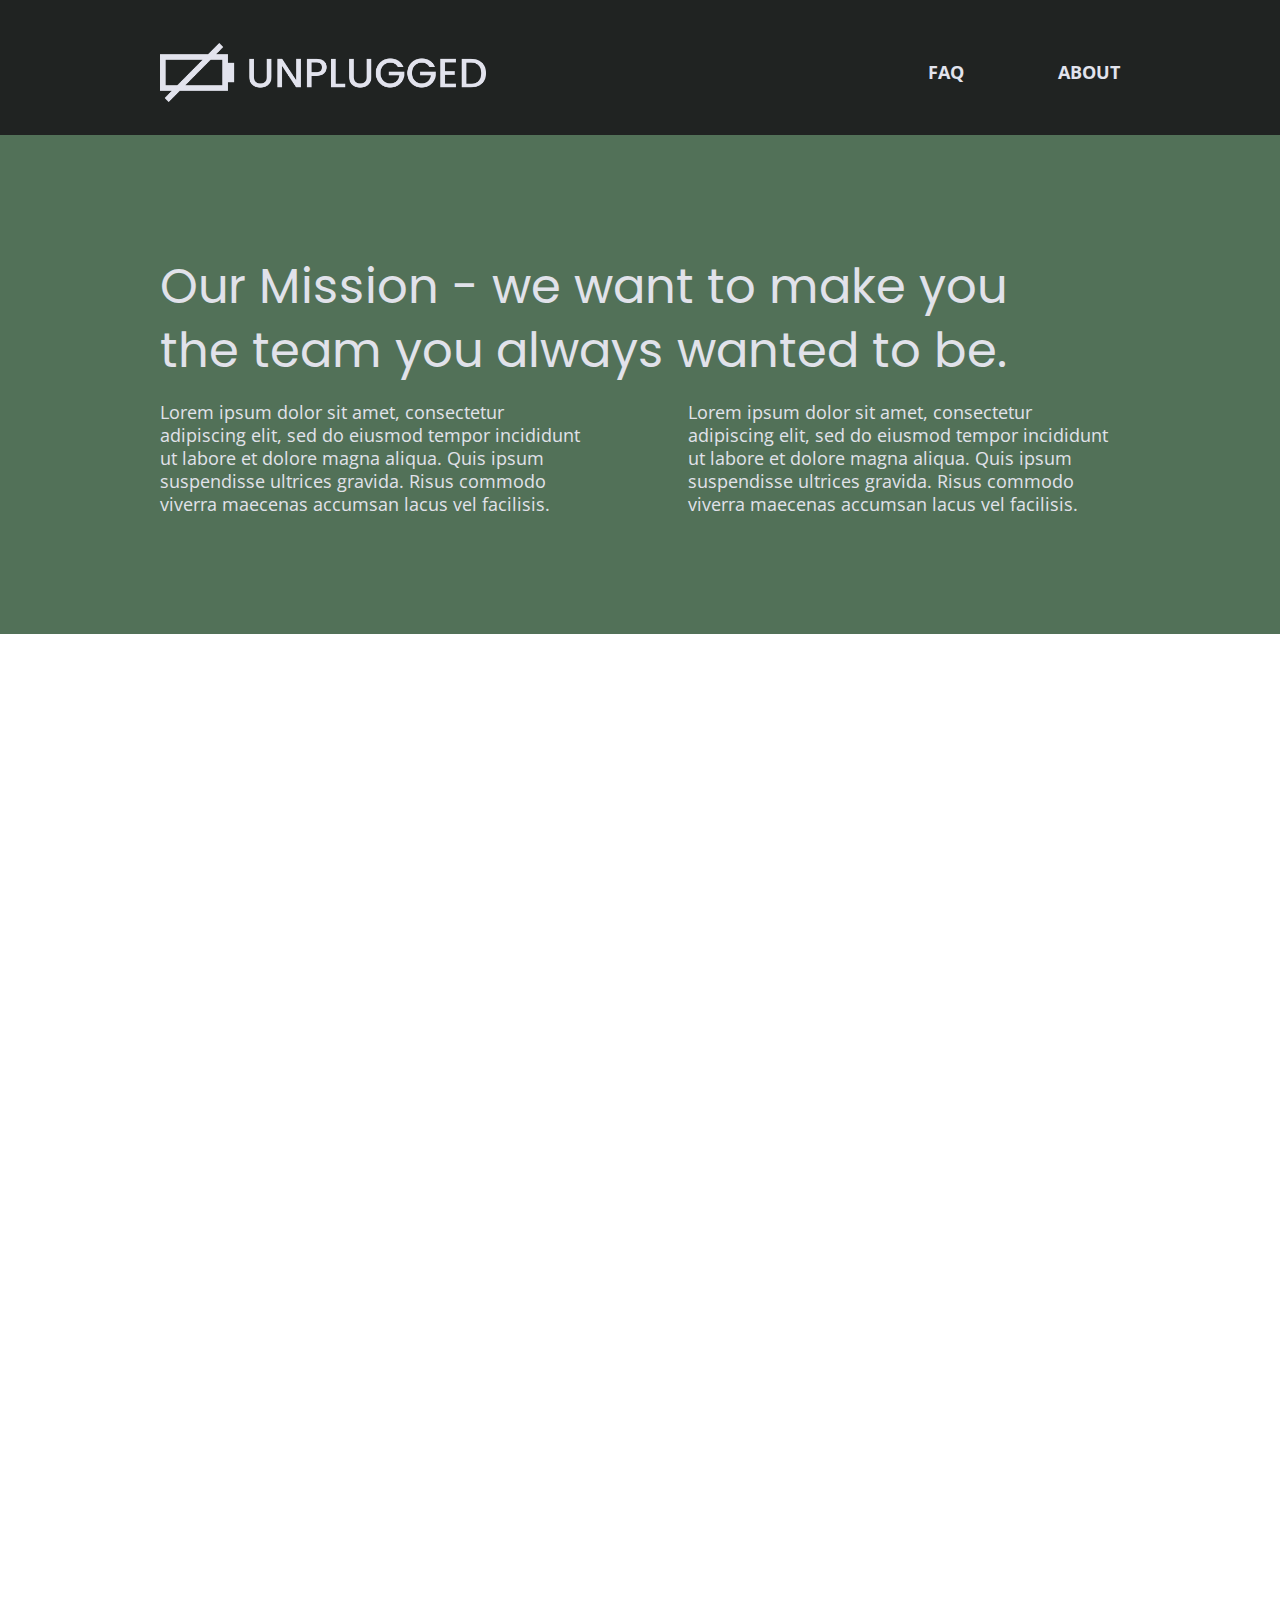
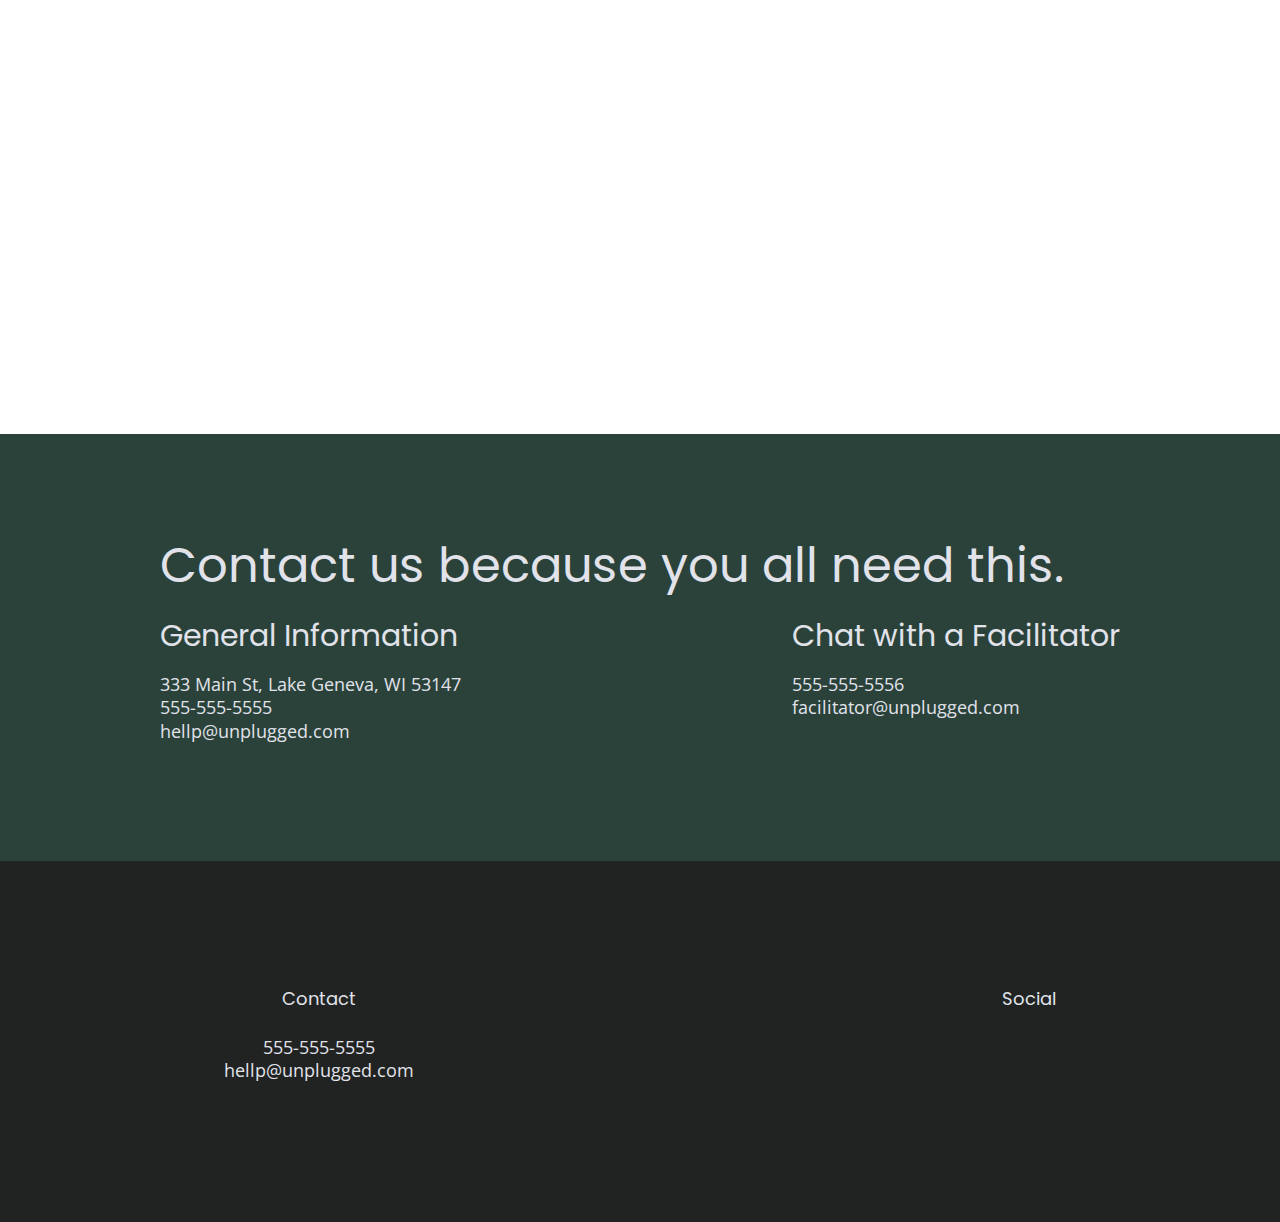
==== commit c6438719: "added responsive images to all pages" ====
--- a/about/index.html
+++ b/about/index.html
@@ -28,7 +28,9 @@
 <body>
   <header>
     <div class="content-wrapper">
-      <a href="#"><img src="../img/unpluggedlogo.png" alt="unplugged logo"></a>
+      <figure>
+        <a href="#"><img src="../img/unpluggedlogo.png" alt="unplugged logo"></a>
+      </figure>
       <div class="header-divider"></div>
       <nav>
         <ul>
@@ -46,7 +48,8 @@
     <section class="mission">
       <div class="content-wrapper">
         <div class="mission-content">
-          <h1>Our Mission - we want to make you the team you always wanted to be.</h1>
+          <h2>Our Mission - we want to make you the team you always wanted to be.</h2>
+          <p>Lorem ipsum dolor sit amet, consectetur adipiscing elit, sed do eiusmod tempor incididunt ut labore et dolore magna aliqua. Quis ipsum suspendisse ultrices gravida. Risus commodo viverra maecenas accumsan lacus vel facilisis.</p>
           <p>Lorem ipsum dolor sit amet, consectetur adipiscing elit, sed do eiusmod tempor incididunt ut labore et dolore magna aliqua. Quis ipsum suspendisse ultrices gravida. Risus commodo viverra maecenas accumsan lacus vel facilisis.</p>
         </div>
       </div>
@@ -54,22 +57,22 @@
     <section class="map">
       <div class="content-wrapper">
         <figure>
-          
+          <iframe src="https://www.google.com/maps/embed?pb=!1m18!1m12!1m3!1d2710.8477833781308!2d-91.36920724893923!3d47.19999177905761!2m3!1f0!2f0!3f0!3m2!1i1024!2i768!4f13.1!3m3!1m2!1s0x52af4958ddf5c5bd%3A0x76eb8a39bcab80bc!2sSplit%20Rock%20Lighthouse!5e0!3m2!1sen!2sus!4v1609273659480!5m2!1sen!2sus" width="600" height="450" frameborder="0" style="border:0;" allowfullscreen="" aria-hidden="false" tabindex="0"></iframe>
         </figure>
       </div>
     </section>
-    <section class="contact">
+    <section class="contact-section">
       <div class="content-wrapper">
-        <h1>Contact us because you all need this.</h1>
+        <h2>Contact us because you all need this.</h2>
         <address>
           <div>
-            <h3>General Information</h3>
+            <h4>General Information</h4>
             <p>333 Main St, Lake Geneva, WI 53147<br>
             555-555-5555<br>
             hellp@unplugged.com</p>
           </div> 
           <div>
-            <h3>Chat with a Facilitator</h3>
+            <h4>Chat with a Facilitator</h4>
             <p>555-555-5556<br>
             facilitator@unplugged.com</p>
           </div>
@@ -82,7 +85,7 @@
   <footer>
     <div class="content-wrapper">
       <div class="footer-content">
-        <div class="contact-section">
+        <div class="contact">
           <h3>Contact</h3>
           <address>
             <p>555-555-5555<br>
--- a/css/main.css
+++ b/css/main.css
@@ -134,7 +134,7 @@
 h3, 
 h4 {
   font-family: 'Poppins', sans-serif;
-  font-size: 1.875em;
+  font-size: 1.125em;
   font-weight: normal;
   line-height: 35px;
   margin: 20px 0;
@@ -173,8 +173,28 @@
   font-size: 3em;
 }
 
+.map figure {
+  width: 100%;
+  height: 0;
+  padding-bottom: 125%;
+  overflow: hidden;
+  position: relative;
+}
+
+.map iframe {
+  width: 100%;
+  height: 100%;
+  position: absolute;
+  top: 0;
+  left: 0;
+}
+
 .contact-section {
   background: #2a423a;
+  display: flex;
+  justify-content: center;
+  align-items: center;
+  flex-flow: row wrap;
 }
 
 .contact h1 {
@@ -446,6 +466,10 @@
 
 .faq-content {
   margin-bottom: 50px; 
+}
+
+.faq h4 {
+  line-height: 24px;
 }
 
 /* ==========================================================================
@@ -672,7 +696,9 @@
   justify-content: space-between;
   align-items: center;
   padding-top: 20px;
-}
+  flex-flow: row wrap;
+}
+
 
 .mission-content p {
   width: 45%;
@@ -682,10 +708,16 @@
   width: 80%;
 }
 
-.contact-content {
+.contact-section h4 {
+  font-size: 1.5em;
+}
+
+
+.contact-section address {
   display: flex;
   justify-content: space-between;
   align-items: flex-start;
+  flex-flow: row wrap;
 }
 
 /* FAQ Page */
@@ -750,7 +782,24 @@
 
 .mission h2,
 .contact-section .content-wrapper h2 {
-  width: 95%
+  width: 95%;
+  font-size: 3em;
+}
+
+.mission-content p {
+  font-size: 1.125em;
+}
+
+.contact-section h4 {
+  font-size: 1.875em;
+}
+
+.contact-section p {
+  font-size: 1.125em;
+}
+
+address p {
+  font-size: 1.125em;
 }
 
 /* ---------- FAQ Page Desktop ---------- */
@@ -759,6 +808,8 @@
   width: 100%;
 }
 
+.faq .content-wrapper {
+  align-items: flex-start;
 }
 
 /* ==========================================================================
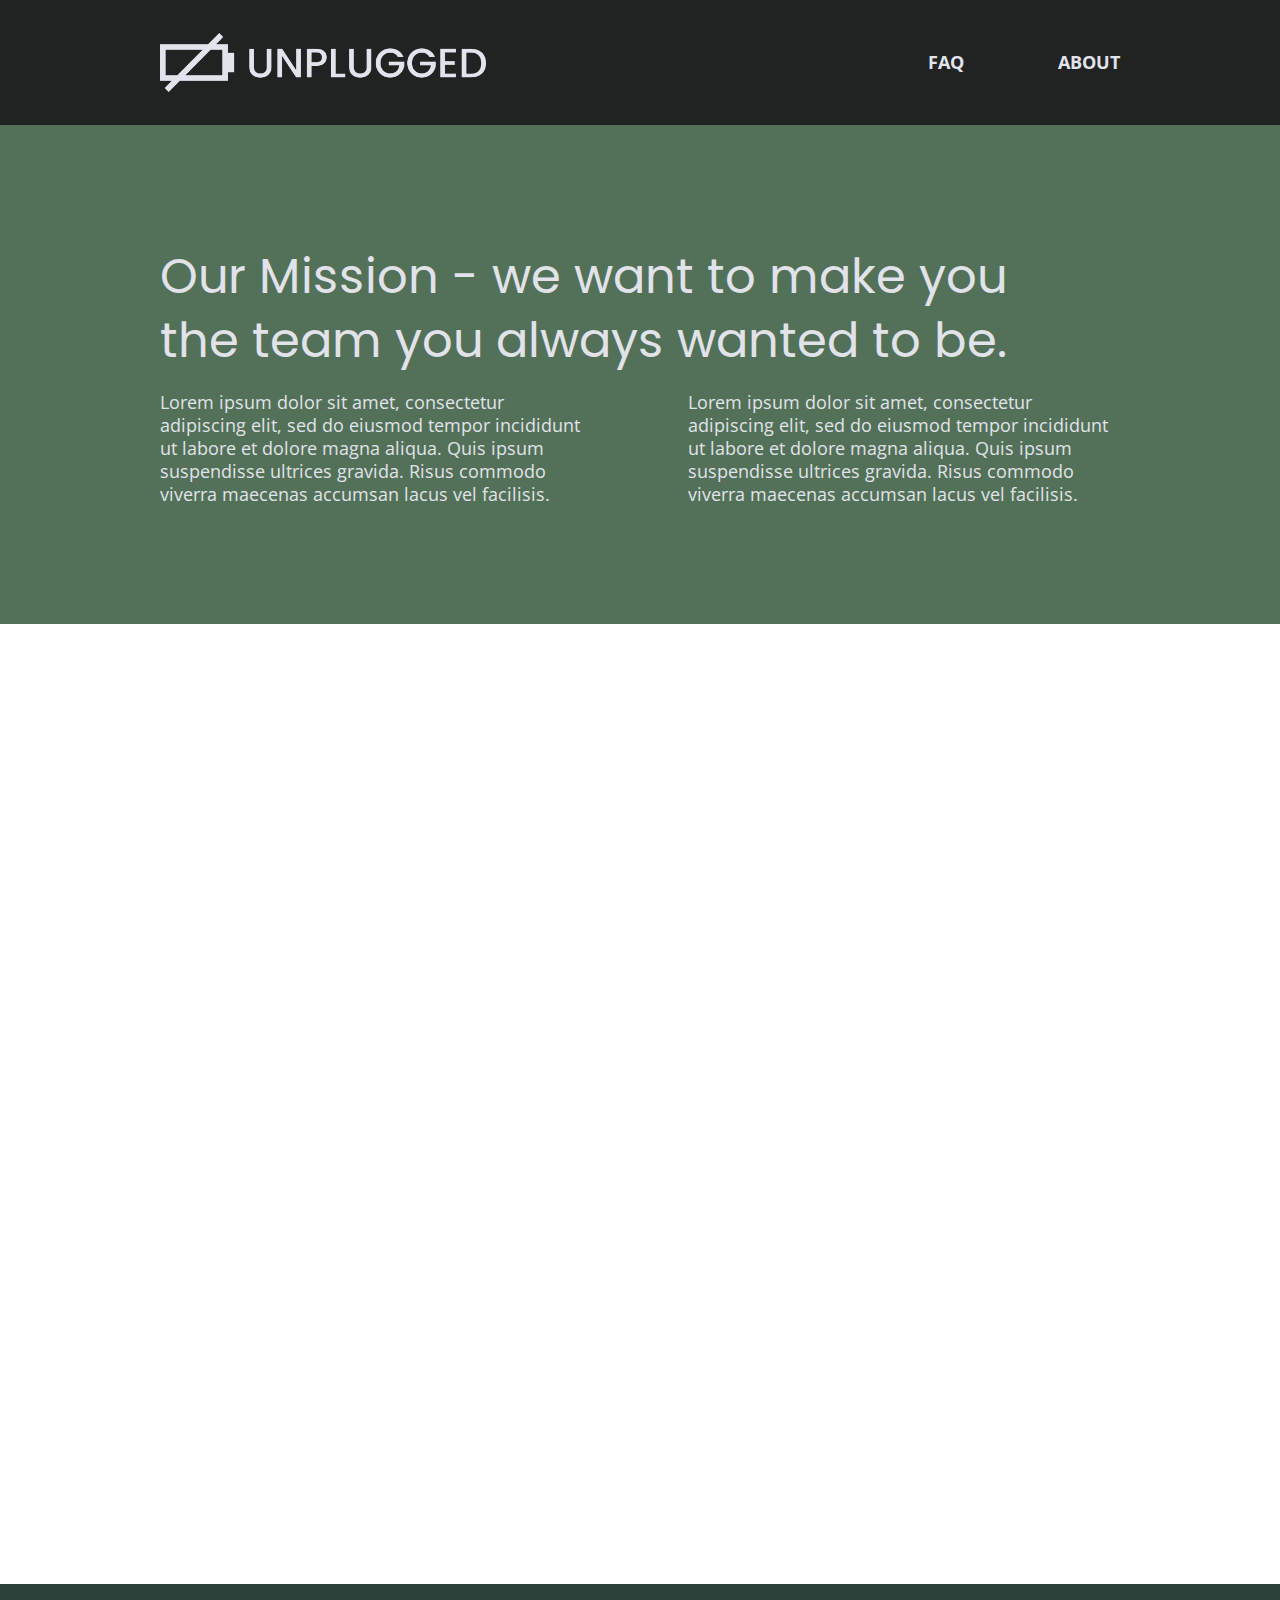
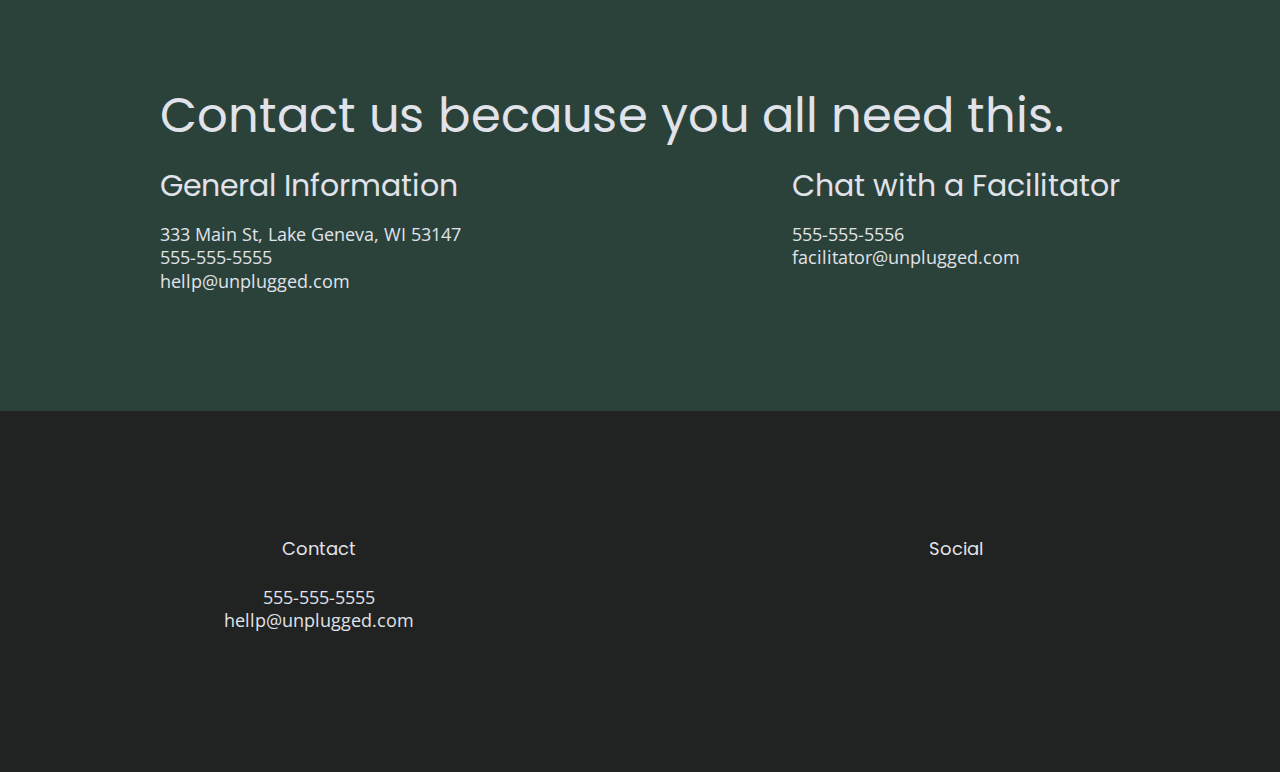
==== commit 15c7dcb8: "fixed social icons and map size" ====
--- a/about/index.html
+++ b/about/index.html
@@ -20,6 +20,9 @@
   <link rel="stylesheet" href="../css/main.css">
 
   <meta name="theme-color" content="#fafafa">
+
+  <!-- Font Awesome Icons -->
+  <link rel="stylesheet" href="https://use.fontawesome.com/releases/v5.5.0/css/all.css" integrity="sha384-B4dIYHKNBt8Bc12p+WXckhzcICo0wtJAoU8YZTY5qE0Id1GSseTk6S+L3BlXeVIU" crossorigin="anonymous">
 
   <!-- Google Fonts -->
   <link href="https://fonts.googleapis.com/css?family=Open+Sans:400,700|Poppins:500,700" rel="stylesheet">
@@ -55,11 +58,9 @@
       </div>
     </section>
     <section class="map">
-      <div class="content-wrapper">
-        <figure>
-          <iframe src="https://www.google.com/maps/embed?pb=!1m18!1m12!1m3!1d2710.8477833781308!2d-91.36920724893923!3d47.19999177905761!2m3!1f0!2f0!3f0!3m2!1i1024!2i768!4f13.1!3m3!1m2!1s0x52af4958ddf5c5bd%3A0x76eb8a39bcab80bc!2sSplit%20Rock%20Lighthouse!5e0!3m2!1sen!2sus!4v1609273659480!5m2!1sen!2sus" width="600" height="450" frameborder="0" style="border:0;" allowfullscreen="" aria-hidden="false" tabindex="0"></iframe>
-        </figure>
-      </div>
+      <figure>
+        <iframe src="https://www.google.com/maps/embed?pb=!1m18!1m12!1m3!1d2710.8477833781308!2d-91.36920724893923!3d47.19999177905761!2m3!1f0!2f0!3f0!3m2!1i1024!2i768!4f13.1!3m3!1m2!1s0x52af4958ddf5c5bd%3A0x76eb8a39bcab80bc!2sSplit%20Rock%20Lighthouse!5e0!3m2!1sen!2sus!4v1609273659480!5m2!1sen!2sus" width="600" height="450" frameborder="0" style="border:0;" allowfullscreen="" aria-hidden="false" tabindex="0"></iframe>
+      </figure>
     </section>
     <section class="contact-section">
       <div class="content-wrapper">
@@ -95,10 +96,10 @@
         <div class="social">
           <h4>Social</h4>
           <div class="social-icons">
-              <p><a href="https://www.facebook.com/yoursite" target="_blank"></a></p>
-              <p><a href="https://www.twitter.com/yoursite" target="_blank"></a></p>
-              <p><a href="https://www.instagram.com/yoursite" target="_blank"></a></p>
-            </div>
+            <p><a href="https://www.facebook.com/yoursite"><i class="fab fa-facebook"></i><target="_blank"></a></p>
+            <p><a href="https://www.twitter.com/yoursite"><i class="fab fa-twitter"></i><target="_blank"></a></p>
+            <p><a href="https://www.instagram.com/yoursite"><i class="fab fa-instagram"></i><target="_blank"></a></p>
+          </div>
         </div>
       </div>
     </div>
--- a/css/main.css
+++ b/css/main.css
@@ -176,7 +176,7 @@
 .map figure {
   width: 100%;
   height: 0;
-  padding-bottom: 125%;
+  padding-bottom: 75%;
   overflow: hidden;
   position: relative;
 }
@@ -249,7 +249,7 @@
   justify-content: center;
   align-items: center;
   flex-flow: row wrap;
-  margin: 10px 0 0 0;
+  margin: 0;
 }
 
 .header-divider {
@@ -287,7 +287,7 @@
 }
 
 footer .contact {
-  margin-bottom: 50px;
+  margin-bottom: 45px;
 }
 
 footer .social-icons {
@@ -394,6 +394,11 @@
   margin: 30px 0;
 }
 
+.features i {
+  font-size: 3.75em;
+  margin-bottom: 40px;
+}
+
 .features p {
   margin: 0;
   text-align: center;
@@ -418,6 +423,9 @@
   line-height: 1em;
 }
 
+.social i {
+  font-size: 3em;
+}
 /* --------------- Mobile styles - About page --------------- */
 
 
@@ -427,6 +435,8 @@
   align-items: center;
   flex-flow: row wrap;
 }
+  
+
 
 .contact {
   display: flex;
@@ -439,12 +449,8 @@
   margin: 0;
 }
 
-.social {
-  display: flex;
-  justify-content: center;
-  align-items: center;
-  flex-flow: row wrap;
-}
+
+
 
 /* --------------- Mobile styles - FAQ page --------------- */
 .faq {
@@ -685,9 +691,16 @@
   flex-flow: column;
 }
 
+footer .social-icons {
+  width: 12.5em;
+  justify-content: space-between;
+
+}
+
 footer .copyright {
   width: 100%;
 }
+
 
 /* About Page */
 
@@ -736,6 +749,7 @@
 }
 
 @media only screen and (min-width: 1200px) {
+
 .content-wrapper {
   max-width: 960px;
 }
@@ -812,6 +826,7 @@
   align-items: flex-start;
 }
 
+}
 /* ==========================================================================
    Print styles.
    Inlined to avoid the additional HTTP request:
